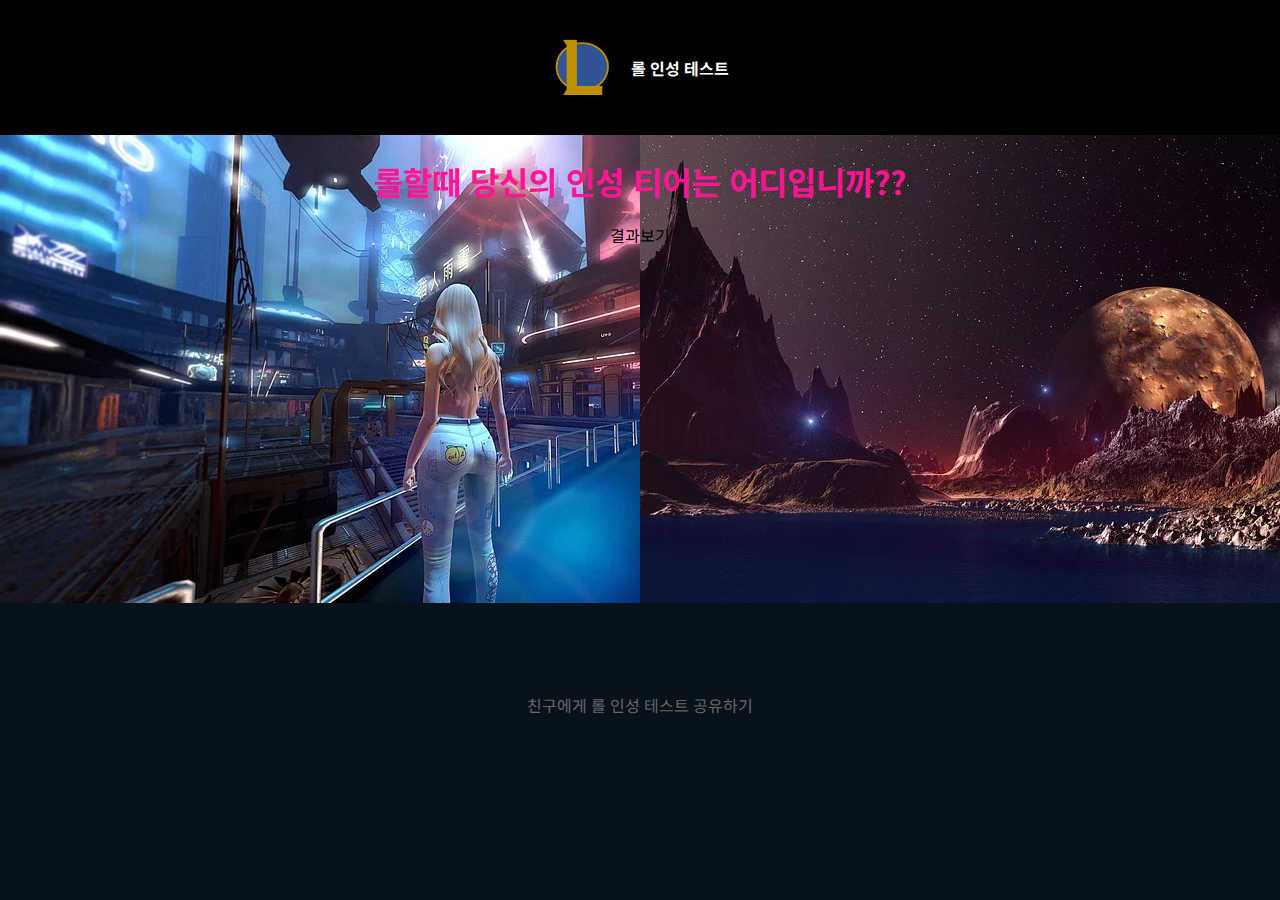
==== test.html @ 83c09d6d "index background" ====
<!DOCTYPE html>
<html lang="ko">
<head>
    <meta charset="UTF-8">
    <meta http-equiv="X-UA-Compatible" content="IE=edge">
    <meta name="viewport" content="width=device-width, initial-scale=1.0">

    <link href="https://cdn.jsdelivr.net/npm/bootstrap@5.1.3/dist/css/bootstrap.min.css" rel="stylesheet" integrity="sha384-1BmE4kWBq78iYhFldvKuhfTAU6auU8tT94WrHftjDbrCEXSU1oBoqyl2QvZ6jIW3" crossorigin="anonymous">

    <link rel="shortcut icon" href="public/favicon.ico" type="image/x-icon">
    <link rel="icon" href="public/favicon.ico" type="image/x-icon">

    <link rel="preconnect" href="https://fonts.googleapis.com">
    <link rel="preconnect" href="https://fonts.gstatic.com" crossorigin>
    <link href="https://fonts.googleapis.com/css2?family=Noto+Sans+KR:wght@400;700&display=swap" rel="stylesheet">

    <link rel="stylesheet" href="css/style.css">
    <title>롤 인성 테스트</title>
</head>
<body>
    <header class="main-header">
        <img src="img/logo.jpg" alt="롤(리그오브레전드)">
        <h1>롤 인성 테스트</h1>
    </header>

    <section class="main-section">
        <h2 class="sr-only">롤 인성 테스트 시작하기</h2>
        <p>롤할때 당신의 인성 티어는 어디입니까??</p>
        <a onclick="result()" href="#" class="btn btn-warning mt-4">결과보기</a>
    </section>

    <footer class="footer">
        <p>친구에게 롤 인성 테스트 공유하기</p>

        <!-- Go to www.addthis.com/dashboard to customize your tools -->
        <div class="addthis_inline_share_toolbox"></div>

        <div class="kakao-adfit">
            <ins class="kakao_ad_area" style="display:none;" 
            data-ad-unit    = "DAN-n0XCzNsI9roAGcO9" 
            data-ad-width   = "320" 
            data-ad-height  = "100"></ins> 
        </div>
    </footer>

        <!-- 광고 -->
        <script type="text/javascript" src="//t1.daumcdn.net/kas/static/ba.min.js" async></script>

        <!-- Go to www.addthis.com/dashboard to customize your tools --> 
        <script type="text/javascript" src="//s7.addthis.com/js/300/addthis_widget.js#pubid=ra-6194af3692410701"></script>
</body>
</html>
---- css/style.css ----
@import "reset.css";
@import "component.css";
@import "screen/index.css";
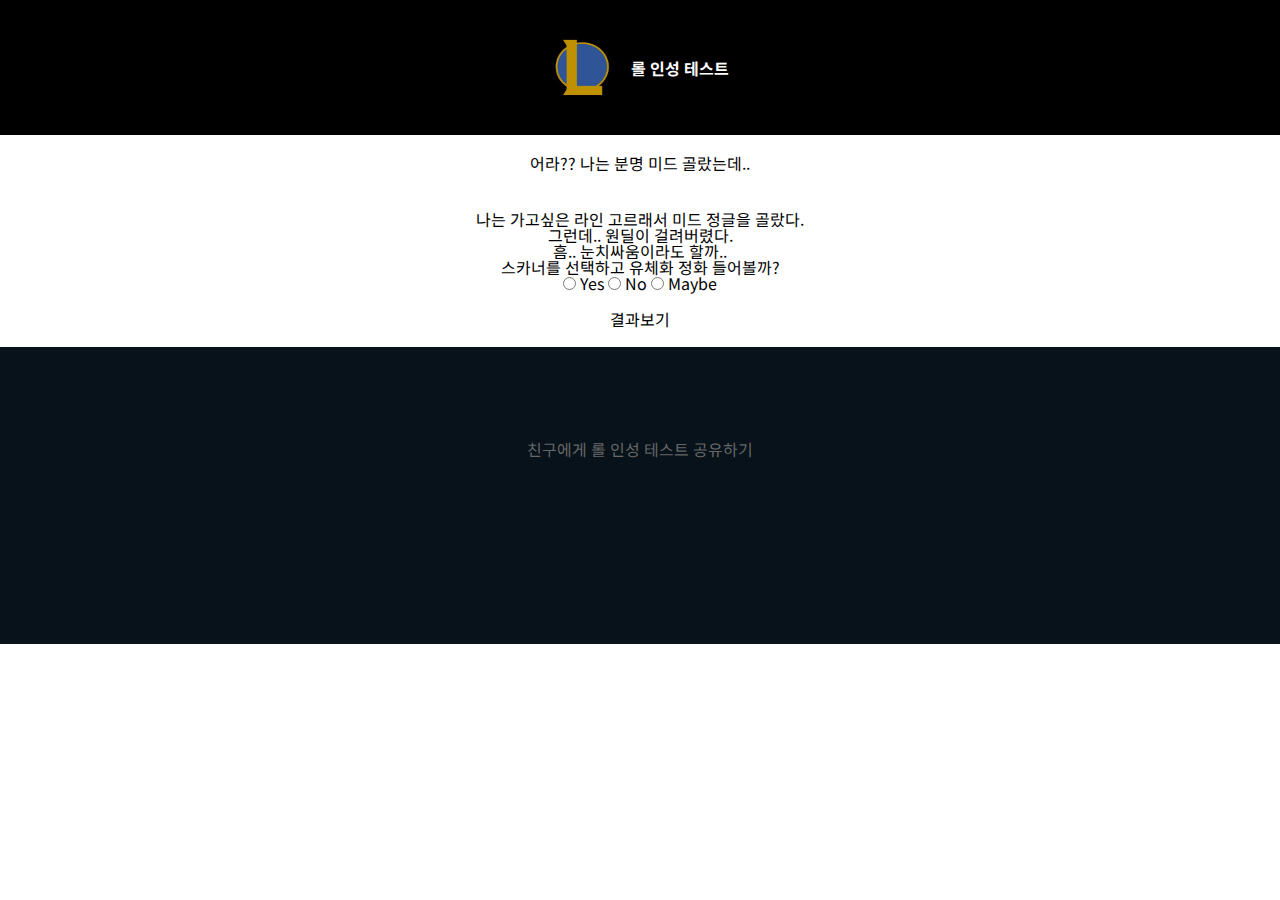
==== commit 7aa5ae44: "js, test(html, css)" ====
--- a/test.html
+++ b/test.html
@@ -23,13 +23,32 @@
         <h1>롤 인성 테스트</h1>
     </header>
 
-    <section class="main-section">
-        <h2 class="sr-only">롤 인성 테스트 시작하기</h2>
-        <p>롤할때 당신의 인성 티어는 어디입니까??</p>
-        <a onclick="result()" href="#" class="btn btn-warning mt-4">결과보기</a>
+    <section class="test-section">
+        <h2 class="sr-only">롤 인성 테스트 문제</h2>
+
+        <article class="question">
+            <h3>어라?? 나는 분명 미드 골랐는데..</h3>
+            <p>나는 가고싶은 라인 고르래서 미드 정글을 골랐다.</p>
+            <p>그런데.. 원딜이 걸려버렸다.</p>
+            <p>흠.. 눈치싸움이라도 할까..</p>
+            <p>스카너를 선택하고 유체화 정화 들어볼까?</p>
+            <div class="btn-group mt-3" role="group" aria-label="Basic radio toggle button group">
+                <input type="radio" class="btn-check yes" name="q1-btnradio" id="q1-btnradio1" autocomplete="off">
+                <label class="btn btn-outline-primary" for="q1-btnradio1">Yes</label>
+              
+                <input type="radio" class="btn-check no" name="q1-btnradio" id="q1-btnradio2" autocomplete="off">
+                <label class="btn btn-outline-danger" for="q1-btnradio2">No</label>
+              
+                <input type="radio" class="btn-check maybe" name="q1-btnradio" id="q1-btnradio3" autocomplete="off">
+                <label class="btn btn-outline-success" for="q1-btnradio3">Maybe</label>
+            </div>
+        </article>
+
+        <a onclick="result()" href="#" class="btn btn-warning">결과보기</a>
     </section>
 
     <footer class="footer">
+        <h3 class="sr-only">테스트 공유 및 광고</h3>
         <p>친구에게 롤 인성 테스트 공유하기</p>
 
         <!-- Go to www.addthis.com/dashboard to customize your tools -->
@@ -48,5 +67,7 @@
 
         <!-- Go to www.addthis.com/dashboard to customize your tools --> 
         <script type="text/javascript" src="//s7.addthis.com/js/300/addthis_widget.js#pubid=ra-6194af3692410701"></script>
+
+        <script src="script.js"></script>
 </body>
 </html>--- a/css/style.css
+++ b/css/style.css
@@ -1,3 +1,5 @@
 @import "reset.css";
 @import "component.css";
+
 @import "screen/index.css";
+@import "screen/test.css";
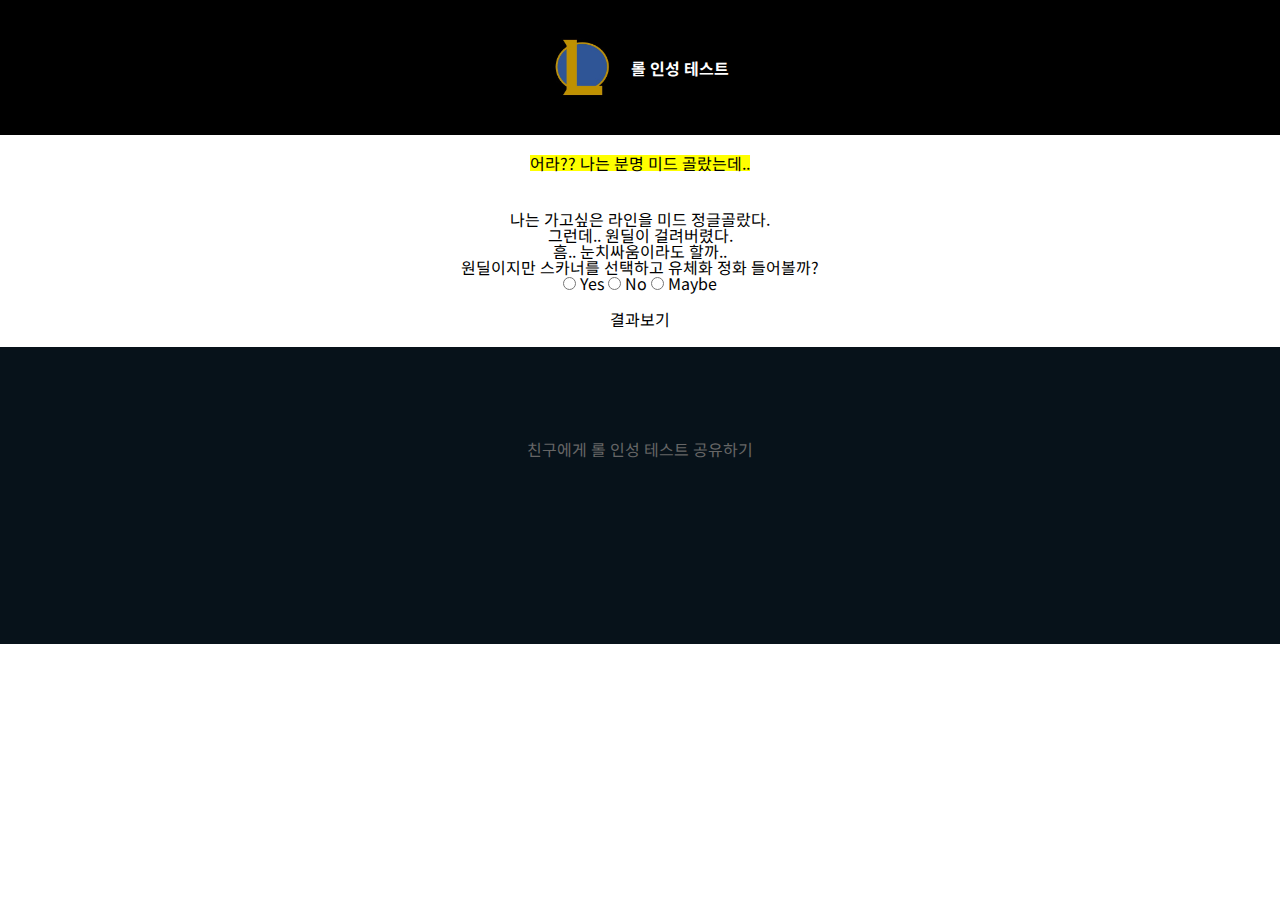
==== commit 3a5afaf0: "JS - article" ====
--- a/test.html
+++ b/test.html
@@ -25,25 +25,36 @@
 
     <section class="test-section">
         <h2 class="sr-only">롤 인성 테스트 문제</h2>
-
-        <article class="question">
-            <h3>어라?? 나는 분명 미드 골랐는데..</h3>
-            <p>나는 가고싶은 라인 고르래서 미드 정글을 골랐다.</p>
-            <p>그런데.. 원딜이 걸려버렸다.</p>
-            <p>흠.. 눈치싸움이라도 할까..</p>
-            <p>스카너를 선택하고 유체화 정화 들어볼까?</p>
-            <div class="btn-group mt-3" role="group" aria-label="Basic radio toggle button group">
-                <input type="radio" class="btn-check yes" name="q1-btnradio" id="q1-btnradio1" autocomplete="off">
-                <label class="btn btn-outline-primary" for="q1-btnradio1">Yes</label>
-              
-                <input type="radio" class="btn-check no" name="q1-btnradio" id="q1-btnradio2" autocomplete="off">
-                <label class="btn btn-outline-danger" for="q1-btnradio2">No</label>
-              
-                <input type="radio" class="btn-check maybe" name="q1-btnradio" id="q1-btnradio3" autocomplete="off">
-                <label class="btn btn-outline-success" for="q1-btnradio3">Maybe</label>
-            </div>
-        </article>
-
+        <script>
+            var harr = ["어라?? 나는 분명 미드 골랐는데.."];
+            var parr1 = ["나는 가고싶은 라인을 미드 정글골랐다."];
+            var parr2 = ["그런데.. 원딜이 걸려버렸다."];
+            var parr3 = ["흠.. 눈치싸움이라도 할까.."];
+            var parr4 = ["원딜이지만 스카너를 선택하고 유체화 정화 들어볼까?"];
+            const body = document.querySelector(".test-section");
+            for(var i = 0; i < 1 ; i++){
+                const art = document.createElement("article");
+                art.className = "question";
+                art.innerHTML = `
+                <h3>${harr[i]}</h3>
+                <p>${parr1[i]}</p>
+                <p>${parr2[i]}</p>
+                <p>${parr3[i]}</p>
+                <p>${parr4[i]}</p>
+                <div class="btn-group mt-3" role="group" aria-label="Basic radio toggle button group">
+                        <input type="radio" class="btn-check yes" name="q${i}-btnradio" id="q${i}-btnradio1" autocomplete="off">
+                        <label class="btn btn-outline-primary" for="q${i}-btnradio1">Yes</label>
+                    
+                        <input type="radio" class="btn-check no" name="q${i}-btnradio" id="q${i}-btnradio2" autocomplete="off">
+                        <label class="btn btn-outline-danger" for="q${i}-btnradio2">No</label>
+                    
+                        <input type="radio" class="btn-check maybe" name="q${i}-btnradio" id="q${i}-btnradio3" autocomplete="off">
+                        <label class="btn btn-outline-success" for="q${i}-btnradio3">Maybe</label>
+                    </div>
+                `;
+                body.appendChild(art);  
+            }
+        </script>
         <a onclick="result()" href="#" class="btn btn-warning">결과보기</a>
     </section>
 
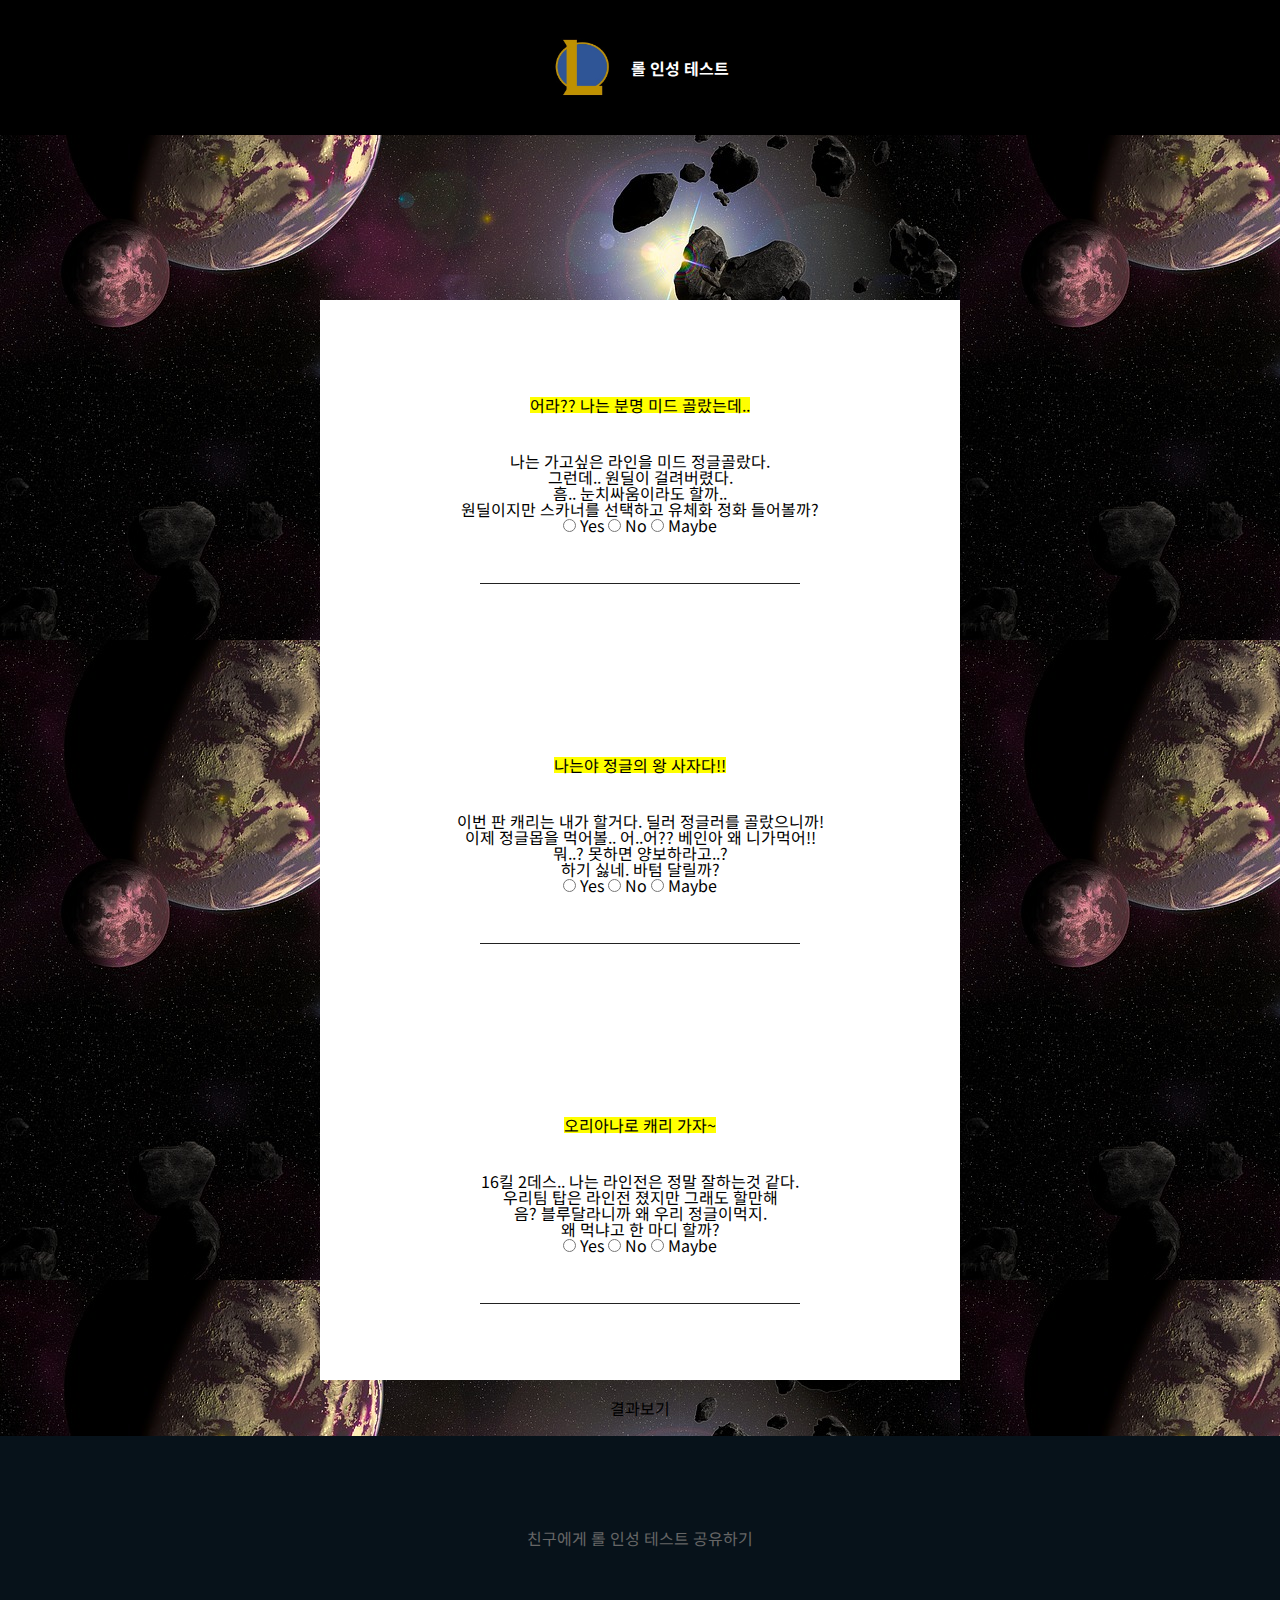
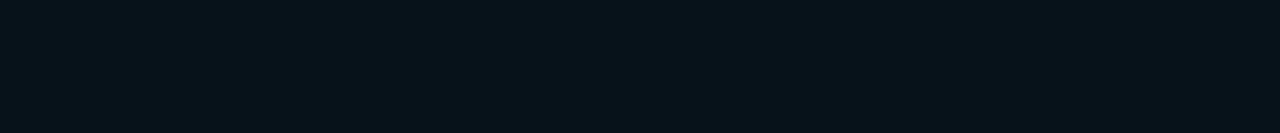
==== commit 6143cdfb: "head fixed, question update,have to script update" ====
--- a/test.html
+++ b/test.html
@@ -18,21 +18,46 @@
     <title>롤 인성 테스트</title>
 </head>
 <body>
-    <header class="main-header">
+    <header class="main-header test-header">
         <img src="img/logo.jpg" alt="롤(리그오브레전드)">
-        <h1>롤 인성 테스트</h1>
+        <h1 class="test-h1">롤 인성 테스트</h1>
     </header>
 
     <section class="test-section">
         <h2 class="sr-only">롤 인성 테스트 문제</h2>
         <script>
-            var harr = ["어라?? 나는 분명 미드 골랐는데.."];
-            var parr1 = ["나는 가고싶은 라인을 미드 정글골랐다."];
-            var parr2 = ["그런데.. 원딜이 걸려버렸다."];
-            var parr3 = ["흠.. 눈치싸움이라도 할까.."];
-            var parr4 = ["원딜이지만 스카너를 선택하고 유체화 정화 들어볼까?"];
+            const qjson = {
+                            "harr" : [
+                                "어라?? 나는 분명 미드 골랐는데..",
+                                "나는야 정글의 왕 사자다!!",
+                                "오리아나로 캐리 가자~",
+                        ],
+                            "parr1" : ["나는 가고싶은 라인을 미드 정글골랐다.",
+                                "이번 판 캐리는 내가 할거다. 딜러 정글러를 골랐으니까!",
+                                "16킬 2데스.. 나는 라인전은 정말 잘하는것 같다.",
+
+                        ],
+                            "parr2" : ["그런데.. 원딜이 걸려버렸다.",
+                                        "이제 정글몹을 먹어볼.. 어..어?? 베인아 왜 니가먹어!!",
+                                        "우리팀 탑은 라인전 졌지만 그래도 할만해",
+                        ],
+                            "parr3" : ["흠.. 눈치싸움이라도 할까..",
+                                        "뭐..? 못하면 양보하라고..?",
+                                        "음? 블루달라니까 왜 우리 정글이먹지. ",
+                        ],
+                            "parr4" : ["원딜이지만 스카너를 선택하고 유체화 정화 들어볼까?",
+                                        "하기 싫네. 바텀 달릴까?",
+                                        "왜 먹냐고 한 마디 할까?",
+                        ]
+                        }
+
+            var harr = qjson.harr;
+            var parr1 = qjson.parr1;
+            var parr2 = qjson.parr2;
+            var parr3 = qjson.parr3;
+            var parr4 = qjson.parr4;
             const body = document.querySelector(".test-section");
-            for(var i = 0; i < 1 ; i++){
+            for(var i = 0; i < 3 ; i++){
                 const art = document.createElement("article");
                 art.className = "question";
                 art.innerHTML = `
